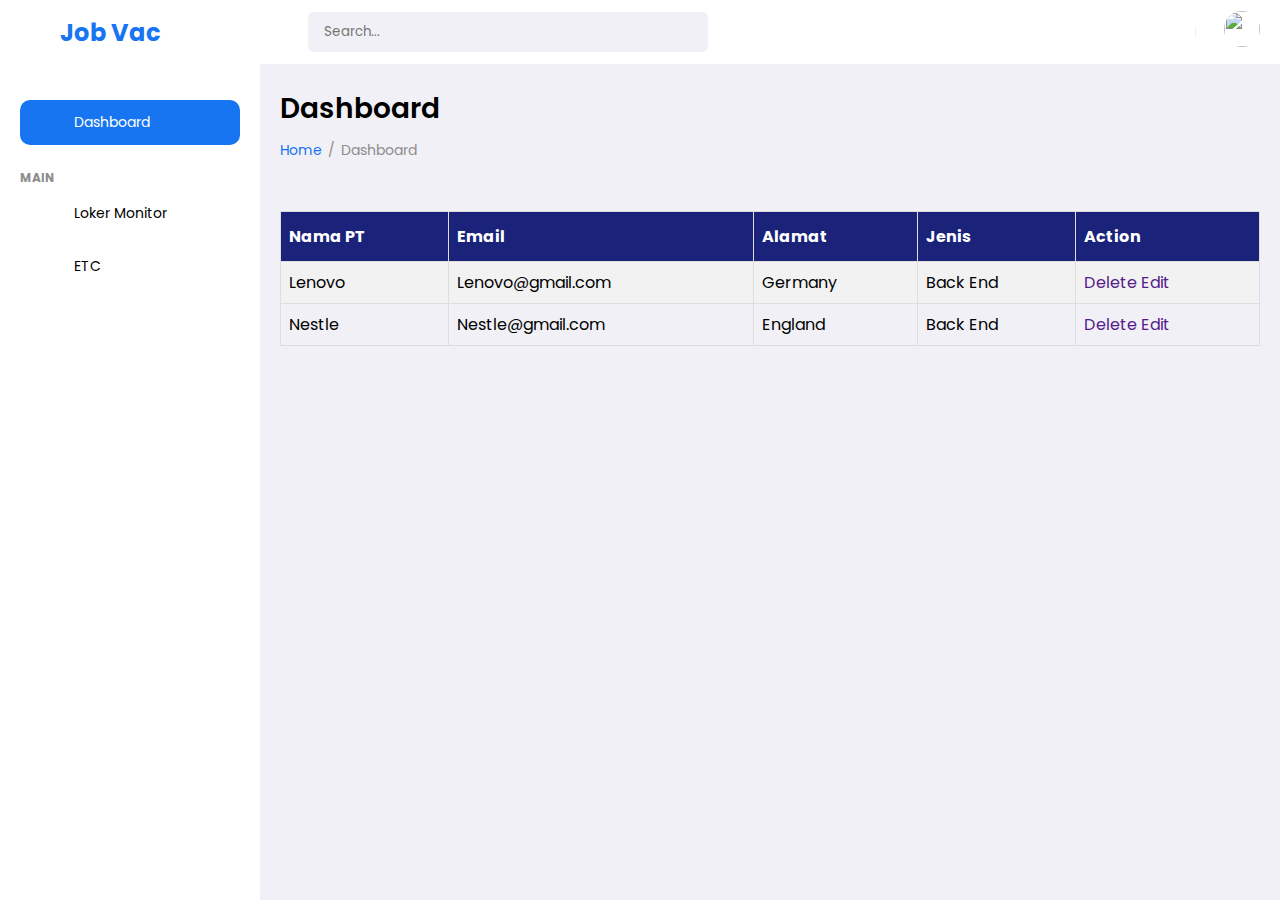
==== admin.html @ d2307811 "Add login,register,index, and admin, add some style for page too" ====
<!DOCTYPE html>
<html lang="en">
<head>
	<meta charset="UTF-8">
	<meta name="viewport" content="width=device-width, initial-scale=1.0">
    <link href="https://fonts.googleapis.com/css2?family=Poppins:wght@300;400;500;600;700&display=swap" rel="stylesheet">

	<link rel="stylesheet" href="assets/admin.css">
	<title>AdminSite</title>
</head>
<body>
	<section id="sidebar">
		<a href="#" class="brand"><i class='bx bxs-smile icon'></i> Job Vac</a>
		<ul class="side-menu">
			<li><a href="#" class="active"><i class='bx bxs-dashboard icon' ></i> Dashboard</a></li>
			<li class="divider" data-text="main">Main</li>
			<li>
				<a href="#"><i class='bx bxs-inbox icon' ></i> Loker Monitor <i class='bx bx-chevron-right icon-right' ></i></a>
				<ul class="side-dropdown">
					<li><a href="#">Alert</a></li>
					<li><a href="#">Badges</a></li>
					<li><a href="#">Breadcrumbs</a></li>
					<li><a href="#">Button</a></li>
				</ul>
			</li>
				<a href="#"><i class='bx bxs-notepad icon' ></i> ETC <i class='bx bx-chevron-right icon-right' ></i></a>
				<ul class="side-dropdown">
					<li><a href="#">Basic</a></li>
					<li><a href="#">Select</a></li>
					<li><a href="#">Checkbox</a></li>
					<li><a href="#">Radio</a></li>
				</ul>
			</li>
		</ul>
	</section>
	<section id="content">
		<nav>
			<i class='bx bx-menu toggle-sidebar' ></i>
			<form action="#">
				<div class="form-group">
					<input type="text" placeholder="Search...">
					<i class='bx bx-search icon' ></i>
				</div>
			</form>
			<span class="divider"></span>
			<div class="profile">
				<img src="https://images.unsplash.com/photo-1517841905240-472988babdf9?ixid=MnwxMjA3fDB8MHxzZWFyY2h8NHx8cGVvcGxlfGVufDB8fDB8fA%3D%3D&ixlib=rb-1.2.1&auto=format&fit=crop&w=500&q=60" alt="">
				<ul class="profile-link">
					<li><a href="#"><i class='bx bxs-user-circle icon' ></i> Profile</a></li>
					<li><a href="#"><i class='bx bxs-cog' ></i> Settings</a></li>
					<li><a href="#"><i class='bx bxs-log-out-circle' ></i> Logout</a></li>
				</ul>
			</div>
		</nav>
		<main>
			<h1 class="title">Dashboard</h1>
			<ul class="breadcrumbs">
				<li><a href="#">Home</a></li>
				<li class="divider">/</li>
				<li><a href="#" class="active">Dashboard</a></li>
			</ul>
            <table id="customers">
                <tr>
                  <th>Nama PT</th>
                  <th>Email </th>
                  <th>Alamat</th>
                  <th>Jenis</th>
                  <th>Action</th>
                </tr>
                <tr>
                  <td>Lenovo</td>
                  <td>Lenovo@gmail.com</td>
                  <td>Germany</td>
                  <td>Back End</td>
                  <td><a href="">Delete Edit</a></td>
                </tr>
                <tr>
                    <td>Nestle</td>
                    <td>Nestle@gmail.com</td>
                    <td>England</td>
                    <td>Back End</td>
                    <td><a href="">Delete Edit</a></td>
                </tr>
              </table>
		</main>
	</section>
</body>
</html>
---- assets/admin.css ----
* {
    font-family: 'Poppins', sans-serif;
	margin: 0;
	padding: 0;
	box-sizing: border-box;
}

:root {
	--grey: #F1F0F6;
	--dark-grey: #8D8D8D;
	--light: #fff;
	--dark: #000;
	--green: #81D43A;
	--light-green: #E3FFCB;
	--blue: #1775F1;
	--light-blue: #D0E4FF;
	--dark-blue: #0C5FCD;
	--red: #FC3B56;
}

html {
	overflow-x: hidden;
}

body {
	background: var(--grey);
	overflow-x: hidden;
}

a {
	text-decoration: none;
}

li {
	list-style: none;
}

#sidebar {
	position: fixed;
	max-width: 260px;
	width: 100%;
	background: var(--light);
	top: 0;
	left: 0;
	height: 100%;
	overflow-y: auto;
	scrollbar-width: none;
	transition: all .3s ease;
	z-index: 200;
}
#sidebar.hide {
	max-width: 60px;
}
#sidebar.hide:hover {
	max-width: 260px;
}
#sidebar::-webkit-scrollbar {
	display: none;
}
#sidebar .brand {
	font-size: 24px;
	display: flex;
	align-items: center;
	height: 64px;
	font-weight: 700;
	color: var(--blue);
	position: sticky;
	top: 0;
	left: 0;
	z-index: 100;
	background: var(--light);
	transition: all .3s ease;
	padding: 0 6px;
}
#sidebar .icon {
	min-width: 48px;
	display: flex;
	justify-content: center;
	align-items: center;
	margin-right: 6px;
}
#sidebar .icon-right {
	margin-left: auto;
	transition: all .3s ease;
}
#sidebar .side-menu {
	margin: 36px 0;
	padding: 0 20px;
	transition: all .3s ease;
}
#sidebar.hide .side-menu {
	padding: 0 6px;
}
#sidebar.hide:hover .side-menu {
	padding: 0 20px;
}
#sidebar .side-menu a {
	display: flex;
	align-items: center;
	font-size: 14px;
	color: var(--dark);
	padding: 12px 16px 12px 0;
	transition: all .3s ease;
	border-radius: 10px;
	margin: 4px 0;
	white-space: nowrap;
}
#sidebar .side-menu > li > a:hover {
	background: var(--grey);
}
#sidebar .side-menu > li > a.active .icon-right {
	transform: rotateZ(90deg);
}
#sidebar .side-menu > li > a.active,
#sidebar .side-menu > li > a.active:hover {
	background: var(--blue);
	color: var(--light);
}
#sidebar .divider {
	margin-top: 24px;
	font-size: 12px;
	text-transform: uppercase;
	font-weight: 700;
	color: var(--dark-grey);
	transition: all .3s ease;
	white-space: nowrap;
}
#sidebar.hide:hover .divider {
	text-align: left;
}
#sidebar.hide .divider {
	text-align: center;
}
#sidebar .side-dropdown {
	padding-left: 54px;
	max-height: 0;
	overflow-y: hidden;
	transition: all .15s ease;
}
#sidebar .side-dropdown.show {
	max-height: 1000px;
}
#sidebar .side-dropdown a:hover {
	color: var(--blue);
}
#sidebar .ads {
	width: 100%;
	padding: 20px;
}
#sidebar.hide .ads {
	display: none;
}
#sidebar.hide:hover .ads {
	display: block;
}
#sidebar .ads .wrapper {
	background: var(--grey);
	padding: 20px;
	border-radius: 10px;
}
#sidebar .btn-upgrade {
	font-size: 14px;
	display: flex;
	justify-content: center;
	align-items: center;
	padding: 12px 0;
	color: var(--light);
	background: var(--blue);
	transition: all .3s ease;
	border-radius: 5px;
	font-weight: 600;
	margin-bottom: 12px;
}
#sidebar .btn-upgrade:hover {
	background: var(--dark-blue);
}
#sidebar .ads .wrapper p {
	font-size: 12px;
	color: var(--dark-grey);
	text-align: center;
}
#sidebar .ads .wrapper p span {
	font-weight: 700;
}
#content {
	position: relative;
	width: calc(100% - 260px);
	left: 260px;
	transition: all .3s ease;
}
#sidebar.hide + #content {
	width: calc(100% - 60px);
	left: 60px;
}
nav {
	background: var(--light);
	height: 64px;
	padding: 0 20px;
	display: flex;
	align-items: center;
	grid-gap: 28px;
	position: sticky;
	top: 0;
	left: 0;
	z-index: 100;
}
nav .toggle-sidebar {
	font-size: 18px;
	cursor: pointer;
}
nav form {
	max-width: 400px;
	width: 100%;
	margin-right: auto;
}
nav .form-group {
	position: relative;
}
nav .form-group input {
	width: 100%;
	background: var(--grey);
	border-radius: 5px;
	border: none;
	outline: none;
	padding: 10px 36px 10px 16px;
	transition: all .3s ease;
}
nav .form-group input:focus {
	box-shadow: 0 0 0 1px var(--blue), 0 0 0 4px var(--light-blue);
}
nav .form-group .icon {
	position: absolute;
	top: 50%;
	transform: translateY(-50%);
	right: 16px;
	color: var(--dark-grey);
}
nav .nav-link {
	position: relative;
}
nav .nav-link .icon {
	font-size: 18px;
	color: var(--dark);
}
nav .nav-link .badge {
	position: absolute;
	top: -12px;
	right: -12px;
	width: 20px;
	height: 20px;
	border-radius: 50%;
	border: 2px solid var(--light);
	background: var(--red);
	display: flex;
	justify-content: center;
	align-items: center;
	color: var(--light);
	font-size: 10px;
	font-weight: 700;
}
nav .divider {
	width: 1px;
	background: var(--grey);
	height: 12px;
	display: block;
}
nav .profile {
	position: relative;
}
nav .profile img {
	width: 36px;
	height: 36px;
	border-radius: 50%;
	object-fit: cover;
	cursor: pointer;
}
nav .profile .profile-link {
	position: absolute;
	top: calc(100% + 10px);
	right: 0;
	background: var(--light);
	padding: 10px 0;
	box-shadow: 4px 4px 16px rgba(0, 0, 0, .1);
	border-radius: 10px;
	width: 160px;
	opacity: 0;
	pointer-events: none;
	transition: all .3s ease;
}
nav .profile .profile-link.show {
	opacity: 1;
	pointer-events: visible;
	top: 100%;
}
nav .profile .profile-link a {
	padding: 10px 16px;
	display: flex;
	grid-gap: 10px;
	font-size: 14px;
	color: var(--dark);
	align-items: center;
	transition: all .3s ease;
}
nav .profile .profile-link a:hover {
	background: var(--grey);
}
main {
	width: 100%;
	padding: 24px 20px 20px 20px;
}
main .title {
	font-size: 28px;
	font-weight: 600;
	margin-bottom: 10px;
}
main .breadcrumbs {
	display: flex;
	grid-gap: 6px;
}
main .breadcrumbs li,
main .breadcrumbs li a {
	font-size: 14px;
}
main .breadcrumbs li a {
	color: var(--blue);
}
main .breadcrumbs li a.active,
main .breadcrumbs li.divider {
	color: var(--dark-grey);
	pointer-events: none;
}
@media screen and (max-width: 768px) {
	#content {
		position: relative;
		width: calc(100% - 60px);
		transition: all .3s ease;
	}
	nav .nav-link,
	nav .divider {
		display: none;
	}
}
#customers {
    margin-top: 50px;
    font-family: Arial, Helvetica, sans-serif;
    border-collapse: collapse;
    width: 100%;
  }
  
  #customers td, #customers th {
    border: 1px solid #ddd;
    padding: 8px;
  }
  
  #customers tr:nth-child(even){background-color: #f2f2f2;}
  
  #customers tr:hover {background-color: #ddd;}
  
  #customers th {
    padding-top: 12px;
    padding-bottom: 12px;
    text-align: left;
    background-color: #1A227A;
    color: white;
  }
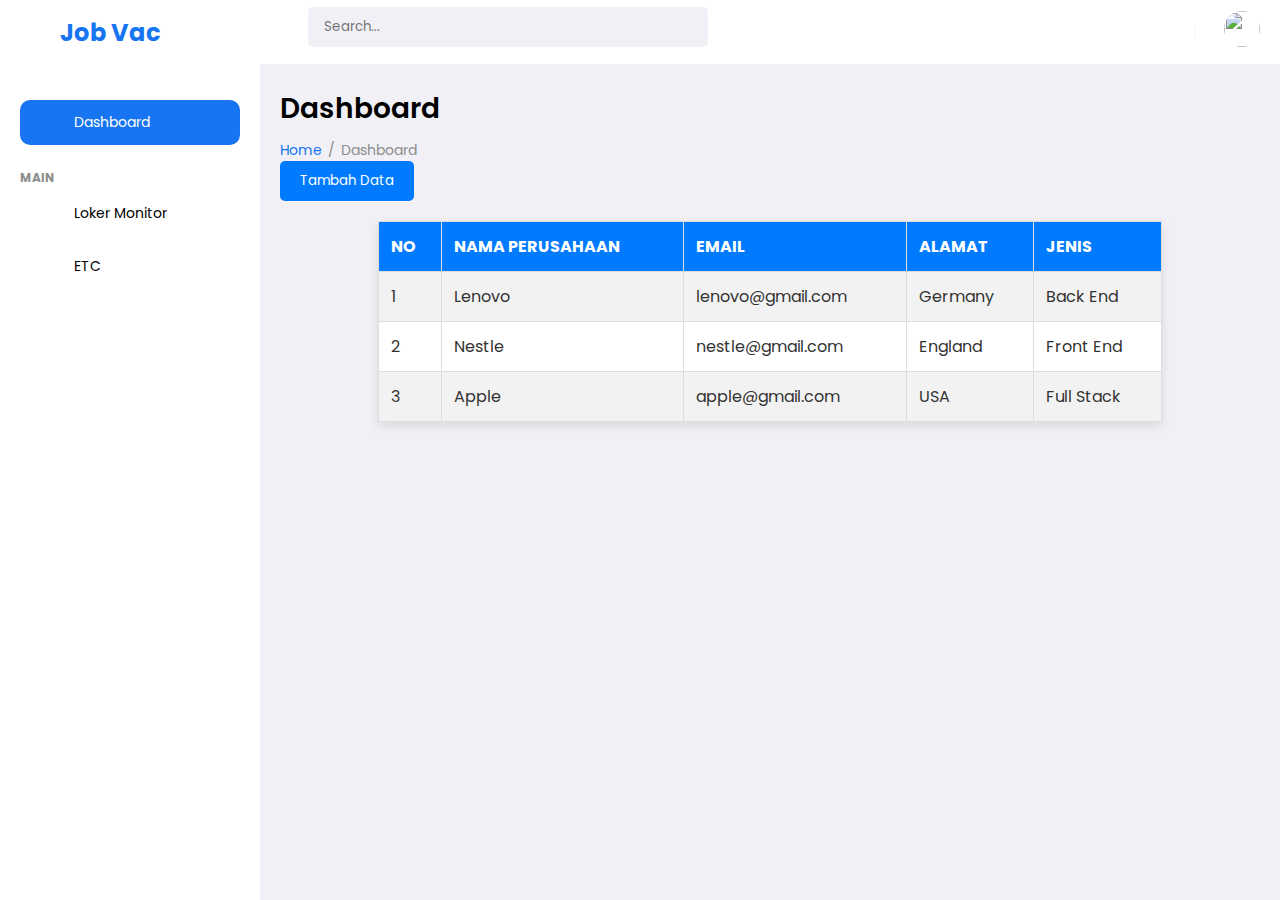
==== commit 8a64a0e6: "Add modal and fetch API" ====
--- a/admin.html
+++ b/admin.html
@@ -53,36 +53,47 @@
 			</div>
 		</nav>
 		<main>
+			
 			<h1 class="title">Dashboard</h1>
 			<ul class="breadcrumbs">
 				<li><a href="#">Home</a></li>
 				<li class="divider">/</li>
 				<li><a href="#" class="active">Dashboard</a></li>
 			</ul>
-            <table id="customers">
-                <tr>
-                  <th>Nama PT</th>
-                  <th>Email </th>
-                  <th>Alamat</th>
-                  <th>Jenis</th>
-                  <th>Action</th>
-                </tr>
-                <tr>
-                  <td>Lenovo</td>
-                  <td>Lenovo@gmail.com</td>
-                  <td>Germany</td>
-                  <td>Back End</td>
-                  <td><a href="">Delete Edit</a></td>
-                </tr>
-                <tr>
-                    <td>Nestle</td>
-                    <td>Nestle@gmail.com</td>
-                    <td>England</td>
-                    <td>Back End</td>
-                    <td><a href="">Delete Edit</a></td>
-                </tr>
-              </table>
+			<div id="modal" class="modal">
+				<div class="modal-content">
+				<span class="close-btn" onclick="closeModal()">&times;</span>
+				<h2>Tambah Data Baru</h2>
+				<form id="addDataForm">
+					<label for="namaPT">Nama PT:</label>
+					<input type="text" id="namaPT" name="namaPT" required>
+					
+					<label for="emailPT">Email:</label>
+					<input type="email" id="emailPT" name="emailPT" required>
+					
+					<label for="alamatPT">Alamat:</label>
+					<input type="text" id="alamatPT" name="alamatPT" required>
+					
+					<label for="jenisPT">Jenis:</label>
+					<input type="text" id="jenisPT" name="jenisPT" required>
+					
+					<button type="submit">Simpan</button>
+				</form>
+				</div>
+			</div>
+			<button id="openModalBtn">Tambah Data</button>
+			
+            <table id="companiesTable" border="1">
+				<tr>
+				  <th>No</th>
+				  <th>Nama Perusahaan</th>
+				  <th>Email</th>
+				  <th>Alamat</th>
+				  <th>Jenis</th>
+				</tr>
+			</table>
 		</main>
 	</section>
+	<script src="assets/js/admin.js"></script>
 </body>
 </html>--- a/assets/admin.css
+++ b/assets/admin.css
@@ -363,4 +363,94 @@
     text-align: left;
     background-color: #1A227A;
     color: white;
+  }
+
+  /* Style untuk modal */
+.modal {
+	display: none; /* Tersembunyi secara default */
+	position: fixed;
+	top: 0;
+	left: 0;
+	width: 100%;
+	height: 100%;
+	background-color: rgba(0, 0, 0, 0.5); /* Latar belakang semi-transparan */
+	justify-content: center;
+	align-items: center;
+  }
+  
+  .modal-content {
+	background-color: #fff;
+	padding: 20px;
+	border-radius: 5px;
+	width: 50%;
+	max-width: 500px;
+	margin: auto;
+	text-align: center;
+  }
+  
+  .close-btn {
+	cursor: pointer;
+	font-size: 20px;
+	float: right;
+	margin-right: -10px;
+  }
+  
+  label {
+	display: block;
+	margin: 10px 0 5px;
+  }
+  
+  input {
+	width: 100%;
+	padding: 8px;
+	margin-bottom: 10px;
+	border: 1px solid #ccc;
+	border-radius: 5px;
+  }
+  
+  button {
+	padding: 10px 20px;
+	background-color: #007bff;
+	color: #fff;
+	border: none;
+	border-radius: 5px;
+	cursor: pointer;
+  }
+  
+  button:hover {
+	background-color: #0056b3;
+  }
+  table {
+	width: 80%;
+	margin: 20px auto;
+	border-collapse: collapse;
+	background-color: #fff;
+	box-shadow: 0px 4px 10px rgba(0, 0, 0, 0.1);
+  }
+
+  table, th, td {
+	border: 1px solid #ddd;
+  }
+
+  th, td {
+	padding: 12px;
+	text-align: left;
+  }
+
+  th {
+	background-color: #007bff;
+	color: white;
+	text-transform: uppercase;
+  }
+
+  tr:nth-child(even) {
+	background-color: #f2f2f2;
+  }
+
+  tr:hover {
+	background-color: #e9f3ff;
+  }
+
+  td {
+	color: #333;
   }